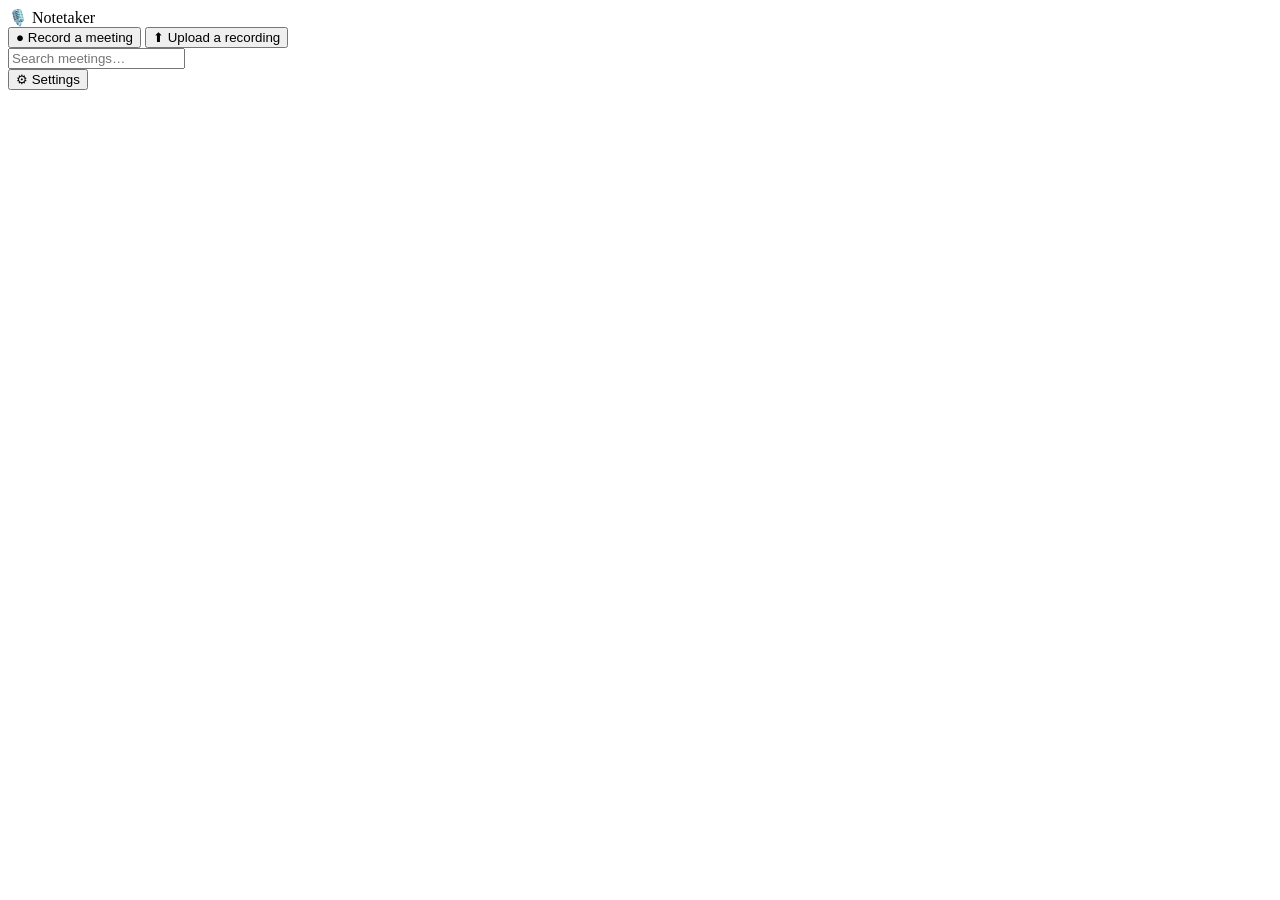
==== app/static/index.html @ 66ac8d4b "Uno Notetaker 0.1: record/upload → transcript → AI notes Record a call tab + microphone as two track" ====
<!doctype html>
<html lang="en">
<head>
<meta charset="utf-8">
<meta name="viewport" content="width=device-width,initial-scale=1">
<title>Notetaker</title>
<link rel="icon" href="data:image/svg+xml,<svg xmlns='http://www.w3.org/2000/svg' viewBox='0 0 100 100'><text y='.9em' font-size='90'>🎙️</text></svg>">
<link rel="stylesheet" href="/static/style.css">
</head>
<body>
<div class="app">
  <aside class="side">
    <div class="brand"><span class="logo">🎙️</span> Notetaker</div>
    <div class="side-actions">
      <button class="btn primary wide" id="btn-record">● Record a meeting</button>
      <button class="btn wide" id="btn-upload">⬆ Upload a recording</button>
      <input type="file" id="file-input" accept="audio/*,video/*,.m4a,.mp3,.wav,.ogg,.webm,.mp4,.mov,.mkv,.flac,.opus" hidden>
    </div>
    <input class="search" id="search" type="search" placeholder="Search meetings…">
    <nav class="list" id="list"></nav>
    <div class="side-foot">
      <button class="link" id="btn-settings">⚙ Settings</button>
      <span class="ai-status" id="ai-status"></span>
    </div>
  </aside>

  <main class="main" id="main"></main>
</div>

<!-- Record dialog -->
<dialog id="dlg-record">
  <form method="dialog" class="dlg">
    <h2>Record a meeting</h2>
    <label class="field">Title <span class="hint">(optional — the AI will name it)</span>
      <input name="title" placeholder="e.g. Call with Acme">
    </label>
    <fieldset class="choice">
      <label><input type="radio" name="mode" value="call" checked>
        <b>A call in another tab</b><span>Google Meet, Zoom, Teams in the browser. You'll pick the tab and share its audio; your microphone is recorded separately, so the transcript knows what you said.</span></label>
      <label><input type="radio" name="mode" value="mic">
        <b>In the room</b><span>Microphone only — a meeting around a table, a voice memo.</span></label>
    </fieldset>
    <div class="row2">
      <label class="field">Kind of meeting <select name="template" id="rec-template"></select></label>
      <label class="field">Language <select name="language"><option value="auto">Detect</option><option value="ru">Русский</option><option value="en">English</option></select></label>
    </div>
    <div class="consent">
      <label><input type="checkbox" name="consent" required> I'll tell everyone this meeting is recorded.</label>
      <div class="consent-line">Say it or paste in the chat: <code id="consent-text">Heads-up: I'm recording this call with Uno Notetaker to take notes.</code> <button type="button" class="link" id="copy-consent">Copy</button></div>
    </div>
    <div class="dlg-actions">
      <button value="cancel" class="btn" formnovalidate>Cancel</button>
      <button value="ok" class="btn primary">Start recording</button>
    </div>
  </form>
</dialog>

<!-- Upload dialog -->
<dialog id="dlg-upload">
  <form method="dialog" class="dlg">
    <h2>Upload a recording</h2>
    <p class="muted" id="upload-name"></p>
    <label class="field">Title <span class="hint">(optional)</span><input name="title"></label>
    <div class="row2">
      <label class="field">Kind of meeting <select name="template" id="up-template"></select></label>
      <label class="field">Language <select name="language"><option value="auto">Detect</option><option value="ru">Русский</option><option value="en">English</option></select></label>
    </div>
    <div class="dlg-actions">
      <button value="cancel" class="btn" formnovalidate>Cancel</button>
      <button value="ok" class="btn primary">Transcribe</button>
    </div>
  </form>
</dialog>

<!-- Settings -->
<dialog id="dlg-settings">
  <form method="dialog" class="dlg wide-dlg" id="settings-form">
    <h2>Settings</h2>
    <h3>AI provider</h3>
    <fieldset class="choice">
      <label><input type="radio" name="provider" value="uno">
        <b>Uno AI</b><span id="uno-provider-note">Works out of the box on your Uno computer — no keys. Usage is billed to your Uno AI balance.</span></label>
      <label><input type="radio" name="provider" value="custom">
        <b>Another provider</b><span>Any OpenAI-compatible endpoint: OpenAI, OpenRouter, a local server.</span></label>
    </fieldset>
    <div class="custom-fields">
      <label class="field">Endpoint <input name="custom_base_url" placeholder="https://api.openai.com/v1"></label>
      <label class="field">API key <input name="custom_api_key" type="password" autocomplete="off" placeholder="sk-…"></label>
    </div>
    <label class="field">Notes model
      <input name="model" list="models" placeholder="deepseek/deepseek-v3.2">
      <datalist id="models"></datalist>
    </label>
    <h3>Speech-to-text</h3>
    <fieldset class="choice">
      <label><input type="radio" name="stt" value="provider">
        <b>Whisper via the AI provider</b><span>Fast and accurate. About $0.03 per hour of audio on Uno AI.</span></label>
      <label><input type="radio" name="stt" value="local">
        <b>On this computer</b><span>Free and private, slower; needs ~0.5–1 GB of free memory while it works.</span></label>
    </fieldset>
    <div class="row2">
      <label class="field">Local model <select name="local_model"><option value="tiny">tiny — fastest</option><option value="base">base — balanced</option><option value="small">small — most accurate</option></select></label>
      <label class="field">Whisper model name <input name="stt_model" placeholder="whisper-1"></label>
    </div>
    <h3>Defaults</h3>
    <div class="row2">
      <label class="field">Speech language <select name="language"><option value="auto">Detect</option><option value="ru">Русский</option><option value="en">English</option></select></label>
      <label class="field">Notes language <select name="notes_language"><option value="auto">Same as the meeting</option><option value="ru">Русский</option><option value="en">English</option></select></label>
    </div>
    <label class="field">Kind of meeting <select name="template" id="set-template"></select></label>
    <div class="test-out" id="test-out"></div>
    <div class="dlg-actions">
      <button type="button" class="btn" id="btn-test">Test connection</button>
      <span class="grow"></span>
      <button value="cancel" class="btn" formnovalidate>Close</button>
      <button value="ok" class="btn primary">Save</button>
    </div>
  </form>
</dialog>

<script src="/static/app.js"></script>
</body>
</html>
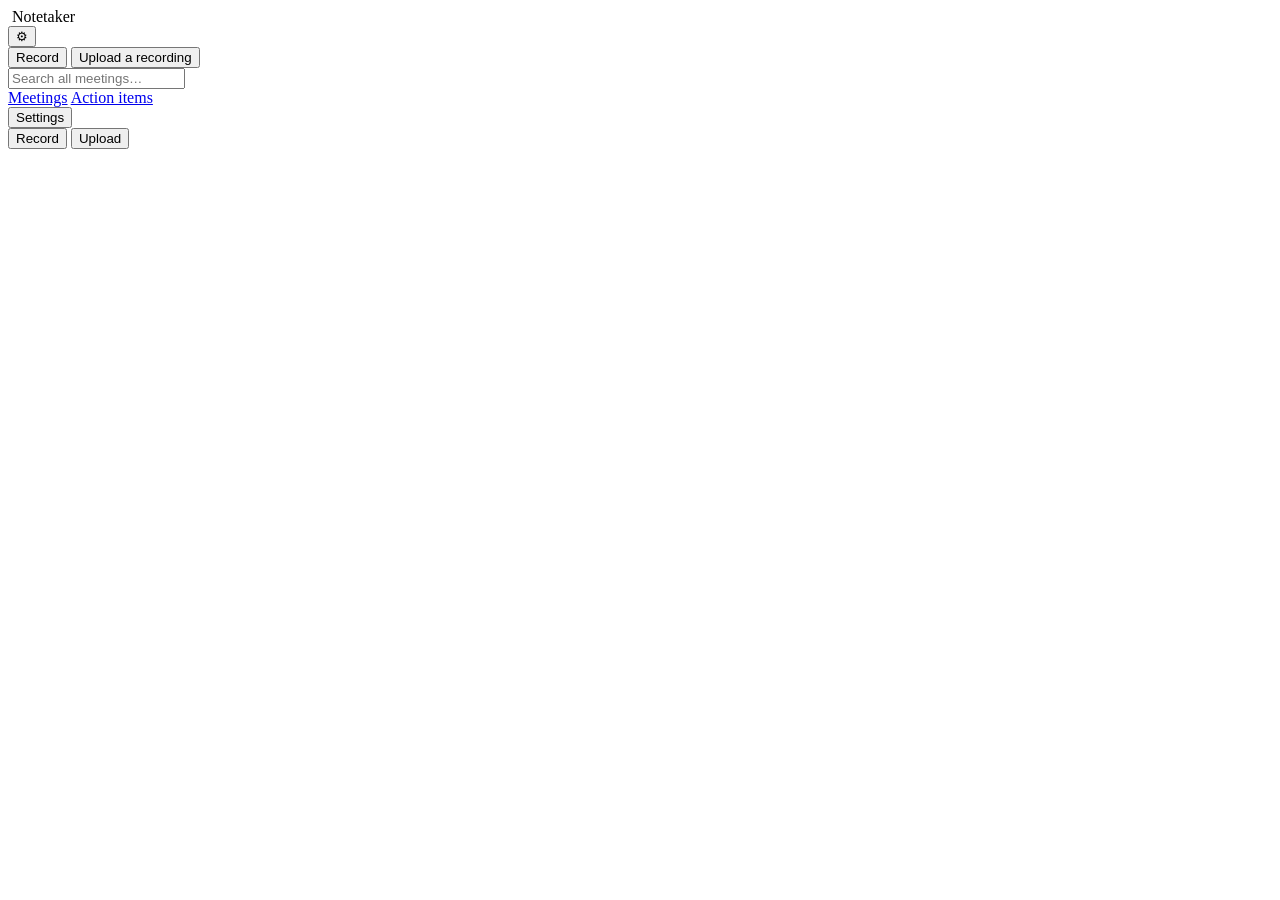
==== commit d096a293: "Notetaker 0.3.0: action items that go somewhere, Telegram, search, phone - Action items parsed from " ====
--- a/app/static/index.html
+++ b/app/static/index.html
@@ -2,25 +2,41 @@
 <html lang="en">
 <head>
 <meta charset="utf-8">
-<meta name="viewport" content="width=device-width,initial-scale=1">
+<meta name="viewport" content="width=device-width,initial-scale=1,viewport-fit=cover">
+<meta name="theme-color" content="#f7f7f5">
+<meta name="apple-mobile-web-app-capable" content="yes">
+<meta name="apple-mobile-web-app-title" content="Notetaker">
 <title>Notetaker</title>
-<link rel="icon" href="data:image/svg+xml,<svg xmlns='http://www.w3.org/2000/svg' viewBox='0 0 100 100'><text y='.9em' font-size='90'>🎙️</text></svg>">
+<link rel="icon" href="/static/icon.svg" type="image/svg+xml">
+<link rel="apple-touch-icon" href="/static/icon-180.png">
+<link rel="manifest" href="/manifest.webmanifest">
 <link rel="stylesheet" href="/static/style.css">
 </head>
-<body>
+<body class="view-list">
 <div class="app">
   <aside class="side">
-    <div class="brand"><span class="logo">🎙️</span> Notetaker</div>
-    <div class="side-actions">
-      <button class="btn primary wide" id="btn-record">● Record a meeting</button>
-      <button class="btn wide" id="btn-upload">⬆ Upload a recording</button>
-      <input type="file" id="file-input" accept="audio/*,video/*,.m4a,.mp3,.wav,.ogg,.webm,.mp4,.mov,.mkv,.flac,.opus" hidden>
+    <header class="side-head">
+      <div class="brand"><img src="/static/icon.svg" alt="" class="logo"> Notetaker</div>
+      <button class="icon-btn only-phone" id="btn-settings-top" title="Settings" aria-label="Settings">⚙</button>
+    </header>
+    <div class="side-actions only-desktop">
+      <button class="btn primary wide" id="btn-record"><span class="dot"></span> Record</button>
+      <button class="btn wide" id="btn-upload">Upload a recording</button>
     </div>
-    <input class="search" id="search" type="search" placeholder="Search meetings…">
+    <input type="file" id="file-input" accept="audio/*,video/*,.m4a,.mp3,.wav,.ogg,.webm,.mp4,.mov,.mkv,.flac,.opus,.aac,.amr" hidden>
+    <div class="search-wrap"><input class="search" id="search" type="search" placeholder="Search all meetings…" autocomplete="off" enterkeyhint="search"></div>
+    <nav class="views">
+      <a href="#/" class="view-tab" data-view="meetings">Meetings</a>
+      <a href="#/actions" class="view-tab" data-view="actions">Action items <span class="count" id="actions-count"></span></a>
+    </nav>
     <nav class="list" id="list"></nav>
-    <div class="side-foot">
-      <button class="link" id="btn-settings">⚙ Settings</button>
+    <div class="side-foot only-desktop">
+      <button class="link" id="btn-settings">Settings</button>
       <span class="ai-status" id="ai-status"></span>
+    </div>
+    <div class="phone-bar only-phone">
+      <button class="btn primary" id="btn-record-phone"><span class="dot"></span> Record</button>
+      <button class="btn" id="btn-upload-phone">Upload</button>
     </div>
   </aside>
 
@@ -30,23 +46,26 @@
 <!-- Record dialog -->
 <dialog id="dlg-record">
   <form method="dialog" class="dlg">
-    <h2>Record a meeting</h2>
-    <label class="field">Title <span class="hint">(optional — the AI will name it)</span>
-      <input name="title" placeholder="e.g. Call with Acme">
+    <h2>Record</h2>
+    <fieldset class="choice" id="rec-modes">
+      <label class="mode-call"><input type="radio" name="mode" value="call">
+        <b>A call in another tab</b><span>Google Meet, Zoom or Teams in this browser. You pick the tab and share its audio; your microphone is a separate track, so the transcript knows what you said.</span></label>
+      <label><input type="radio" name="mode" value="mic">
+        <b>In the room / voice memo</b><span>Microphone only: a meeting around a table, a call on speaker, a note to yourself.</span></label>
+    </fieldset>
+    <label class="field">Title <span class="hint">optional, the AI names it</span>
+      <input name="title" placeholder="Call with Acme" autocomplete="off">
     </label>
-    <fieldset class="choice">
-      <label><input type="radio" name="mode" value="call" checked>
-        <b>A call in another tab</b><span>Google Meet, Zoom, Teams in the browser. You'll pick the tab and share its audio; your microphone is recorded separately, so the transcript knows what you said.</span></label>
-      <label><input type="radio" name="mode" value="mic">
-        <b>In the room</b><span>Microphone only — a meeting around a table, a voice memo.</span></label>
-    </fieldset>
-    <div class="row2">
-      <label class="field">Kind of meeting <select name="template" id="rec-template"></select></label>
-      <label class="field">Language <select name="language"><option value="auto">Detect</option><option value="ru">Русский</option><option value="en">English</option></select></label>
-    </div>
+    <details class="more">
+      <summary>Kind of meeting and language</summary>
+      <div class="row2">
+        <label class="field">Kind <select name="template" id="rec-template"></select></label>
+        <label class="field">Language <select name="language"><option value="auto">Detect</option><option value="ru">Русский</option><option value="en">English</option></select></label>
+      </div>
+    </details>
     <div class="consent">
-      <label><input type="checkbox" name="consent" required> I'll tell everyone this meeting is recorded.</label>
-      <div class="consent-line">Say it or paste in the chat: <code id="consent-text">Heads-up: I'm recording this call with Uno Notetaker to take notes.</code> <button type="button" class="link" id="copy-consent">Copy</button></div>
+      <label><input type="checkbox" name="consent" required> I'll tell everyone this is recorded.</label>
+      <div class="consent-line">Say it or paste it in the chat: <q id="consent-text">Heads-up: I'm recording this call with Uno Notetaker to take notes.</q> <button type="button" class="link" id="copy-consent">Copy</button></div>
     </div>
     <div class="dlg-actions">
       <button value="cancel" class="btn" formnovalidate>Cancel</button>
@@ -58,16 +77,51 @@
 <!-- Upload dialog -->
 <dialog id="dlg-upload">
   <form method="dialog" class="dlg">
-    <h2>Upload a recording</h2>
-    <p class="muted" id="upload-name"></p>
-    <label class="field">Title <span class="hint">(optional)</span><input name="title"></label>
-    <div class="row2">
-      <label class="field">Kind of meeting <select name="template" id="up-template"></select></label>
-      <label class="field">Language <select name="language"><option value="auto">Detect</option><option value="ru">Русский</option><option value="en">English</option></select></label>
+    <h2>Make notes from a recording</h2>
+    <p class="file-name" id="upload-name"></p>
+    <label class="field">Title <span class="hint">optional</span><input name="title" autocomplete="off"></label>
+    <details class="more">
+      <summary>Kind of meeting and language</summary>
+      <div class="row2">
+        <label class="field">Kind <select name="template" id="up-template"></select></label>
+        <label class="field">Language <select name="language"><option value="auto">Detect</option><option value="ru">Русский</option><option value="en">English</option></select></label>
+      </div>
+    </details>
+    <div class="dlg-actions">
+      <button value="cancel" class="btn" formnovalidate>Cancel</button>
+      <button value="ok" class="btn primary">Make notes</button>
+    </div>
+  </form>
+</dialog>
+
+<!-- Share dialog -->
+<dialog id="dlg-share">
+  <form method="dialog" class="dlg">
+    <h2>Share the notes</h2>
+    <p class="muted">Anyone with the link can read the notes. They can't see your other meetings or change anything.</p>
+    <label class="check"><input type="checkbox" id="share-transcript"> Include the transcript</label>
+    <div class="share-url" id="share-url-row" hidden>
+      <input id="share-url" readonly>
+      <button type="button" class="btn" id="share-copy">Copy</button>
     </div>
     <div class="dlg-actions">
+      <button type="button" class="link danger" id="share-stop" hidden>Stop sharing</button>
+      <span class="grow"></span>
+      <button value="cancel" class="btn" formnovalidate>Close</button>
+      <button type="button" class="btn primary" id="share-create">Create link</button>
+    </div>
+  </form>
+</dialog>
+
+<!-- Rename speaker -->
+<dialog id="dlg-speaker">
+  <form method="dialog" class="dlg">
+    <h2>Rename speaker</h2>
+    <p class="muted">Changes the name in the transcript and in the notes.</p>
+    <label class="field">Name <input name="to" id="speaker-to" required autocomplete="off" maxlength="40"></label>
+    <div class="dlg-actions">
       <button value="cancel" class="btn" formnovalidate>Cancel</button>
-      <button value="ok" class="btn primary">Transcribe</button>
+      <button value="ok" class="btn primary">Rename</button>
     </div>
   </form>
 </dialog>
@@ -76,19 +130,31 @@
 <dialog id="dlg-settings">
   <form method="dialog" class="dlg wide-dlg" id="settings-form">
     <h2>Settings</h2>
-    <h3>AI provider</h3>
+
+    <h3>When notes are ready</h3>
+    <label class="check"><input type="checkbox" name="notify_inbox"> <span><b>Uno Work Inbox</b> <span class="muted" id="inbox-note">— the bell in Uno Work: “Notes ready · 3 action items”.</span></span></label>
+    <label class="check"><input type="checkbox" name="notify_telegram"> <span><b>Telegram</b> <span class="muted">— the summary and action items to your chat.</span></span></label>
+
+    <h3>Telegram</h3>
+    <div class="tg" id="tg-box"></div>
+
+    <h3>On your phone</h3>
+    <p class="fine">Open this page on your phone and choose <b>Add to Home Screen</b>. You can record voice memos and meetings in the room from there; on Android, <b>Share</b> a recording from any app to Notetaker. Or send it to your Telegram bot.</p>
+
+    <h3>AI</h3>
     <fieldset class="choice">
       <label><input type="radio" name="provider" value="uno">
-        <b>Uno AI</b><span id="uno-provider-note">Works out of the box on your Uno computer — no keys. Usage is billed to your Uno AI balance.</span></label>
+        <b>Uno AI</b><span id="uno-provider-note">Works out of the box on your Uno computer — no keys.</span></label>
       <label><input type="radio" name="provider" value="custom">
         <b>Another provider</b><span>Any OpenAI-compatible endpoint: OpenAI, OpenRouter, a local server.</span></label>
     </fieldset>
+    <p class="fine" id="ai-route"></p>
     <div class="custom-fields">
       <label class="field">Endpoint <input name="custom_base_url" placeholder="https://api.openai.com/v1"></label>
       <label class="field">API key <input name="custom_api_key" type="password" autocomplete="off" placeholder="sk-…"></label>
     </div>
     <label class="field">Notes model
-      <input name="model" list="models" placeholder="deepseek/deepseek-v3.2">
+      <input name="model" list="models" placeholder="deepseek/deepseek-v3.2" title="Empty = the default model">
       <datalist id="models"></datalist>
     </label>
     <h3>Speech-to-text</h3>
@@ -110,7 +176,7 @@
     <label class="field">Kind of meeting <select name="template" id="set-template"></select></label>
     <div class="test-out" id="test-out"></div>
     <div class="dlg-actions">
-      <button type="button" class="btn" id="btn-test">Test connection</button>
+      <button type="button" class="btn" id="btn-test">Test AI</button>
       <span class="grow"></span>
       <button value="cancel" class="btn" formnovalidate>Close</button>
       <button value="ok" class="btn primary">Save</button>
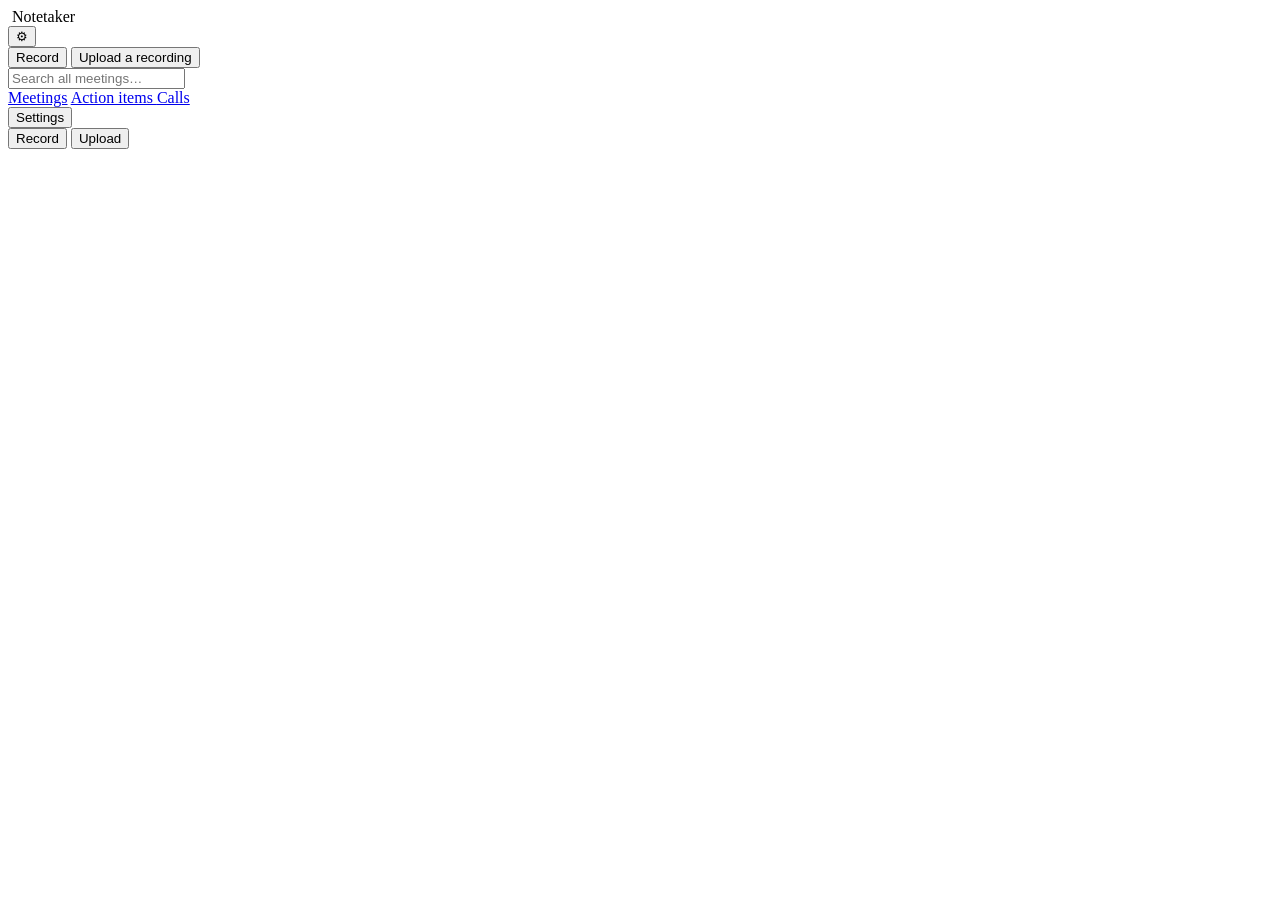
==== commit dc9272e3: "Notetaker 0.4.0: a bot that joins your calls by itself - Calendars by their secret iCal address (Goo" ====
--- a/app/static/index.html
+++ b/app/static/index.html
@@ -28,6 +28,7 @@
     <nav class="views">
       <a href="#/" class="view-tab" data-view="meetings">Meetings</a>
       <a href="#/actions" class="view-tab" data-view="actions">Action items <span class="count" id="actions-count"></span></a>
+      <a href="#/calls" class="view-tab" data-view="calls">Calls <span class="count live" id="calls-live"></span></a>
     </nav>
     <nav class="list" id="list"></nav>
     <div class="side-foot only-desktop">
@@ -126,6 +127,43 @@
   </form>
 </dialog>
 
+<!-- Send the bot to a call -->
+<dialog id="dlg-bot">
+  <form method="dialog" class="dlg">
+    <h2>Send the bot to a call</h2>
+    <p class="muted">The bot joins as a guest named <b id="bot-name-hint">Uno Notetaker</b>, records and leaves when the call ends. The host may have to let it in.</p>
+    <label class="field">Link to the call <input name="url" id="bot-url" required autocomplete="off" placeholder="https://meet.google.com/abc-defg-hij"></label>
+    <p class="fine">Google Meet, Zoom, Microsoft Teams, Yandex Telemost, Zoho Meeting, Jitsi.</p>
+    <label class="field">Title <span class="hint">optional, the AI names it</span><input name="title" autocomplete="off"></label>
+    <div class="dlg-actions">
+      <button value="cancel" class="btn" formnovalidate>Cancel</button>
+      <button value="ok" class="btn primary">Send the bot</button>
+    </div>
+  </form>
+</dialog>
+
+<!-- Connect a calendar -->
+<dialog id="dlg-calendar">
+  <form method="dialog" class="dlg wide-dlg">
+    <h2>Connect a calendar</h2>
+    <p class="muted">Paste your calendar's <b>secret iCal address</b>. Notetaker reads it every few minutes and sends the bot to calls that have a link. It's read-only, and you can reset the address in your calendar any time.</p>
+    <details class="howto" open><summary>Where to find it</summary>
+      <dl>
+        <dt>Google Calendar</dt><dd>Settings (⚙) → click your calendar on the left → <b>Integrate calendar</b> → <b>Secret address in iCal format</b>.</dd>
+        <dt>Outlook / Microsoft 365</dt><dd>Settings → Calendar → <b>Shared calendars</b> → <b>Publish a calendar</b> → “Can view all details” → Publish → copy the <b>ICS</b> link.</dd>
+        <dt>Yandex Calendar</dt><dd>The calendar's ⋯ → <b>Settings</b> → <b>Export</b> → copy the link.</dd>
+        <dt>Zoho Calendar</dt><dd>Settings → My calendars → the calendar → <b>Export</b> → private iCal address.</dd>
+        <dt>Apple iCloud</dt><dd>Calendar → share icon → <b>Public Calendar</b> → copy the link (webcal://…).</dd>
+      </dl>
+    </details>
+    <label class="field">iCal address <input name="url" id="cal-url" required autocomplete="off" placeholder="https://calendar.google.com/calendar/ical/…/basic.ics"></label>
+    <div class="dlg-actions">
+      <button value="cancel" class="btn" formnovalidate>Cancel</button>
+      <button value="ok" class="btn primary" id="cal-add">Connect</button>
+    </div>
+  </form>
+</dialog>
+
 <!-- Settings -->
 <dialog id="dlg-settings">
   <form method="dialog" class="dlg wide-dlg" id="settings-form">
@@ -140,6 +178,21 @@
 
     <h3>On your phone</h3>
     <p class="fine">Open this page on your phone and choose <b>Add to Home Screen</b>. You can record voice memos and meetings in the room from there; on Android, <b>Share</b> a recording from any app to Notetaker. Or send it to your Telegram bot.</p>
+
+    <h3>Calls and the bot</h3>
+    <label class="field">The bot joins <select name="bot_auto_join">
+      <option value="all">every call in my calendars that has a link</option>
+      <option value="accepted">only calls I accepted or organize</option>
+      <option value="off">only when I send it</option></select></label>
+    <div class="row2">
+      <label class="field">Bot's name in the call <input name="bot_name" maxlength="60" placeholder="Uno Notetaker"></label>
+      <label class="field">Your email <span class="hint">for calls you declined</span><input name="my_emails" placeholder="you@company.com" autocomplete="off"></label>
+    </div>
+    <div class="row2">
+      <label class="field">Join minutes before the start <input name="bot_join_early_min" type="number" min="0" max="15"></label>
+      <label class="field">Wait to be let in, minutes <input name="bot_lobby_wait_min" type="number" min="1" max="60"></label>
+    </div>
+    <label class="check"><input type="checkbox" name="bot_chat_message"> <span><b>Say in the call's chat that it's recorded</b> <span class="muted">— in many places everyone must know. The bot's name already says it; this is the polite way.</span></span></label>
 
     <h3>AI</h3>
     <fieldset class="choice">
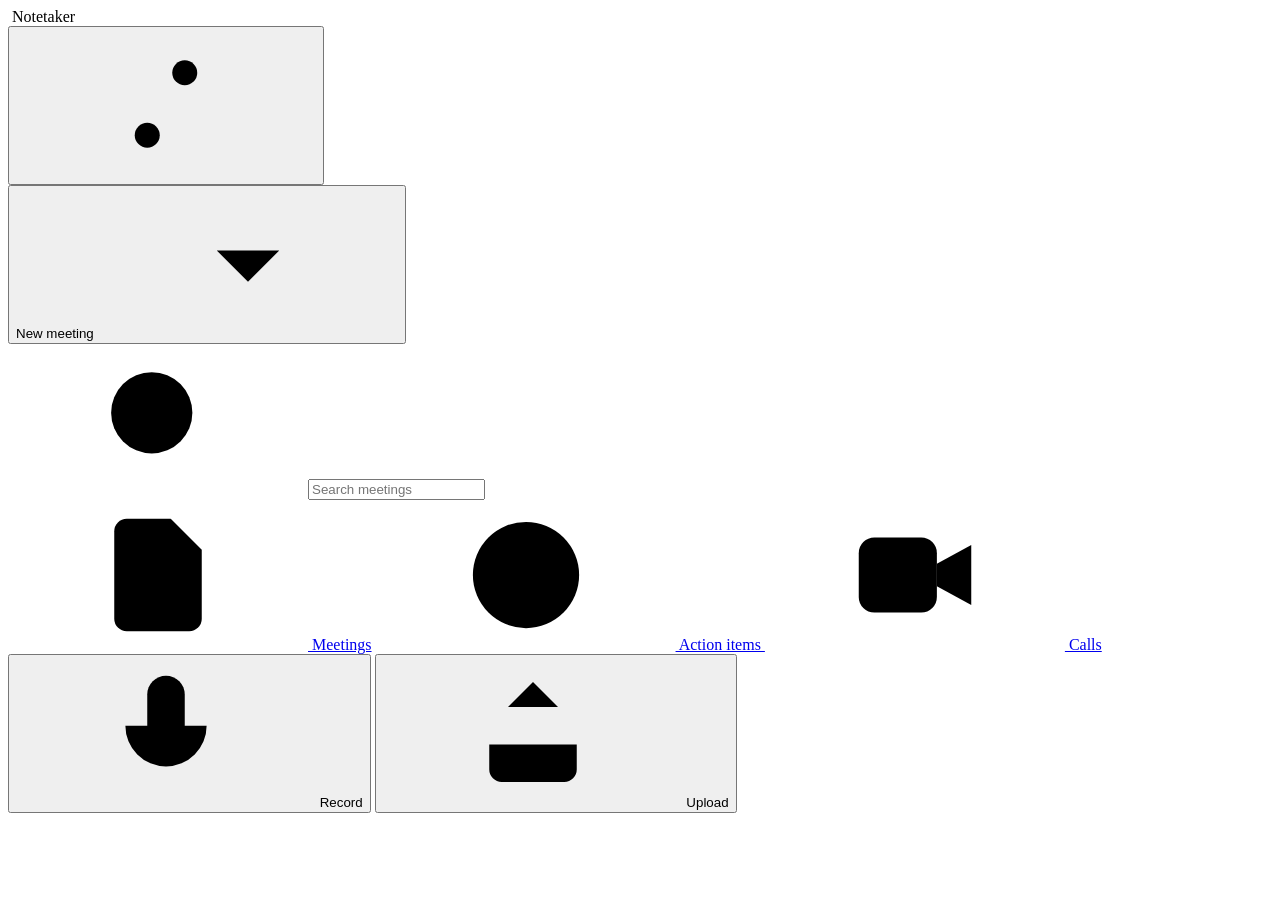
==== commit 653d0a7e: "Notetaker 0.8.0: a new look, classic like Granola The app looked scary and was hard to use. Now it i" ====
--- a/app/static/index.html
+++ b/app/static/index.html
@@ -3,7 +3,8 @@
 <head>
 <meta charset="utf-8">
 <meta name="viewport" content="width=device-width,initial-scale=1,viewport-fit=cover">
-<meta name="theme-color" content="#f7f7f5">
+<meta name="theme-color" content="#ffffff" media="(prefers-color-scheme: light)">
+<meta name="theme-color" content="#161618" media="(prefers-color-scheme: dark)">
 <meta name="apple-mobile-web-app-capable" content="yes">
 <meta name="apple-mobile-web-app-title" content="Notetaker">
 <title>Notetaker</title>
@@ -13,31 +14,86 @@
 <link rel="stylesheet" href="/static/style.css">
 </head>
 <body class="view-list">
+<!--
+THESIS: meeting notes the way Granola and Fathom ship them — a calm list of meetings by day and a clean notes
+document; refuses the old wall of explanations, dev messages and a giant settings modal.
+OWN-WORLD: the category standard played straight (Misha, 30.10.2026). White page, quiet gray sidebar, ink
+#18181b, one accent: Uno Work's indigo oklch(0.55 0.22 273). System UI face, 15.5/1.68 reading size for notes,
+1.75px stroke icons, 10px radius, soft offset shadows. Dark mode follows the system like Uno Work.
+STORY: the person sees what's coming up and whether the notetaker joins, reads the notes of the last call,
+ticks action items, hands one to Uno, shares — and never meets providers, models or keys unless they open Advanced.
+FIRST VIEWPORT: sidebar (New, search, Meetings / Action items / Calls, meetings by day); main: today's date,
+"Coming up" with a join switch per call (or Connect Google / Outlook), then Recent notes with a summary line.
+FORM: canon (the standing exit), seed e52d23cc.
+FINISH: unreviewed and undocumented is unfinished; this build ends with the finish review, the verdict, DESIGN.md, and every shipping raster carrying its provenance
+-->
+<svg width="0" height="0" style="position:absolute" aria-hidden="true">
+  <symbol id="i-plus" viewBox="0 0 24 24"><path d="M12 5v14M5 12h14"/></symbol>
+  <symbol id="i-search" viewBox="0 0 24 24"><circle cx="11" cy="11" r="6.5"/><path d="m20 20-4-4"/></symbol>
+  <symbol id="i-settings" viewBox="0 0 24 24"><path d="M4 7h9M17 7h3M4 17h3M11 17h9"/><circle cx="15" cy="7" r="2"/><circle cx="9" cy="17" r="2"/></symbol>
+  <symbol id="i-notes" viewBox="0 0 24 24"><path d="M14 3H7a2 2 0 0 0-2 2v14a2 2 0 0 0 2 2h10a2 2 0 0 0 2-2V8z"/><path d="M14 3v5h5M9 13h6M9 17h4"/></symbol>
+  <symbol id="i-todo" viewBox="0 0 24 24"><circle cx="12" cy="12" r="8.5"/><path d="m8.5 12.2 2.4 2.4 4.6-5"/></symbol>
+  <symbol id="i-calls" viewBox="0 0 24 24"><rect x="3" y="6" width="12.5" height="12" rx="2.5"/><path d="m15.5 10.2 5.5-3v9.6l-5.5-3"/></symbol>
+  <symbol id="i-mic" viewBox="0 0 24 24"><rect x="9" y="3" width="6" height="11" rx="3"/><path d="M5.5 11a6.5 6.5 0 0 0 13 0M12 17.5V21"/></symbol>
+  <symbol id="i-tab" viewBox="0 0 24 24"><rect x="3" y="4.5" width="18" height="15" rx="2.5"/><path d="M3 9h18M6.5 6.8h.01M9 6.8h.01"/></symbol>
+  <symbol id="i-upload" viewBox="0 0 24 24"><path d="M12 15V4M8 8l4-4 4 4M5 14v4a2 2 0 0 0 2 2h10a2 2 0 0 0 2-2v-4"/></symbol>
+  <symbol id="i-bot" viewBox="0 0 24 24"><rect x="4.5" y="8" width="15" height="11" rx="3.5"/><path d="M12 4.5V8M2.5 13v2M21.5 13v2"/><circle cx="9.5" cy="13.5" r="1.1" fill="currentColor" stroke="none"/><circle cx="14.5" cy="13.5" r="1.1" fill="currentColor" stroke="none"/></symbol>
+  <symbol id="i-link" viewBox="0 0 24 24"><path d="M10 14a4 4 0 0 0 5.66 0l3-3a4 4 0 0 0-5.66-5.66l-1 1M14 10a4 4 0 0 0-5.66 0l-3 3a4 4 0 0 0 5.66 5.66l1-1"/></symbol>
+  <symbol id="i-more" viewBox="0 0 24 24"><circle cx="5.5" cy="12" r="1.4" fill="currentColor" stroke="none"/><circle cx="12" cy="12" r="1.4" fill="currentColor" stroke="none"/><circle cx="18.5" cy="12" r="1.4" fill="currentColor" stroke="none"/></symbol>
+  <symbol id="i-play" viewBox="0 0 24 24"><path d="M7.5 4.8v14.4a.8.8 0 0 0 1.2.7l11.4-7.2a.8.8 0 0 0 0-1.4L8.7 4.1a.8.8 0 0 0-1.2.7z" fill="currentColor" stroke="none"/></symbol>
+  <symbol id="i-pause" viewBox="0 0 24 24"><rect x="6" y="5" width="4" height="14" rx="1" fill="currentColor" stroke="none"/><rect x="14" y="5" width="4" height="14" rx="1" fill="currentColor" stroke="none"/></symbol>
+  <symbol id="i-back" viewBox="0 0 24 24"><path d="m15 18-6-6 6-6"/></symbol>
+  <symbol id="i-chev" viewBox="0 0 24 24"><path d="m7 10 5 5 5-5"/></symbol>
+  <symbol id="i-calendar" viewBox="0 0 24 24"><rect x="3.5" y="5" width="17" height="15.5" rx="2.5"/><path d="M3.5 10h17M8 3v4M16 3v4"/></symbol>
+  <symbol id="i-sparkle" viewBox="0 0 24 24"><path d="M11 3.5 12.7 8.3 17.5 10l-4.8 1.7L11 16.5l-1.7-4.8L4.5 10l4.8-1.7zM18 14.5l.8 2.2 2.2.8-2.2.8-.8 2.2-.8-2.2-2.2-.8 2.2-.8z"/></symbol>
+  <symbol id="i-clock" viewBox="0 0 24 24"><circle cx="12" cy="12" r="8.5"/><path d="M12 7.5V12l3 2"/></symbol>
+  <symbol id="i-users" viewBox="0 0 24 24"><circle cx="9" cy="8.5" r="3.5"/><path d="M3 20a6 6 0 0 1 12 0M16 5a3.5 3.5 0 0 1 0 7M18.5 20a6 6 0 0 0-2.5-4.9"/></symbol>
+  <symbol id="i-copy" viewBox="0 0 24 24"><rect x="8.5" y="8.5" width="12" height="12" rx="2.5"/><path d="M15.5 8.5V6a2 2 0 0 0-2-2H6a2 2 0 0 0-2 2v7.5a2 2 0 0 0 2 2h2.5"/></symbol>
+  <symbol id="i-trash" viewBox="0 0 24 24"><path d="M4 7h16M10 11v6M14 11v6M6 7l1 12.5a1.5 1.5 0 0 0 1.5 1.5h7a1.5 1.5 0 0 0 1.5-1.5L18 7M9 7V4.5h6V7"/></symbol>
+  <symbol id="i-download" viewBox="0 0 24 24"><path d="M12 4v11M8 11l4 4 4-4M5 20h14"/></symbol>
+  <symbol id="i-send" viewBox="0 0 24 24"><path d="M20.5 3.5 10 14M20.5 3.5 14 20.5l-4-6.5-6.5-4z"/></symbol>
+  <symbol id="i-inbox" viewBox="0 0 24 24"><path d="M3.5 13h4.5l1.5 2.5h5L16 13h4.5"/><path d="M6 5h12l2.5 8v5a2 2 0 0 1-2 2h-13a2 2 0 0 1-2-2v-5z"/></symbol>
+  <symbol id="i-check" viewBox="0 0 24 24"><path d="m5 12.5 4.5 4.5L19 7"/></symbol>
+  <symbol id="i-back15" viewBox="0 0 24 24"><path d="M4 12a8 8 0 1 0 2.6-5.9L4 8.5"/><path d="M4 4v4.5h4.5"/></symbol>
+  <symbol id="i-fwd15" viewBox="0 0 24 24"><path d="M20 12a8 8 0 1 1-2.6-5.9L20 8.5"/><path d="M20 4v4.5h-4.5"/></symbol>
+  <symbol id="i-edit" viewBox="0 0 24 24"><path d="M4 20h4L19 9a2.8 2.8 0 0 0-4-4L4 16z"/><path d="m13.5 6.5 4 4"/></symbol>
+  <symbol id="i-refresh" viewBox="0 0 24 24"><path d="M19.5 11A7.5 7.5 0 0 0 5.6 7.5M4.5 4v4h4M4.5 13a7.5 7.5 0 0 0 13.9 3.5M19.5 20v-4h-4"/></symbol>
+  <symbol id="i-phone" viewBox="0 0 24 24"><rect x="6.5" y="3" width="11" height="18" rx="2.5"/><path d="M11 18h2"/></symbol>
+  <symbol id="i-bell" viewBox="0 0 24 24"><path d="M6 16v-5a6 6 0 0 1 12 0v5l1.5 2h-15z"/><path d="M10 20.5a2 2 0 0 0 4 0"/></symbol>
+  <symbol id="i-folder" viewBox="0 0 24 24"><path d="M3.5 7.5a2 2 0 0 1 2-2h3.8l2 2h7.2a2 2 0 0 1 2 2V17a2 2 0 0 1-2 2h-13a2 2 0 0 1-2-2z"/></symbol>
+  <symbol id="i-x" viewBox="0 0 24 24"><path d="M6 6l12 12M18 6 6 18"/></symbol>
+  <symbol id="i-alert" viewBox="0 0 24 24"><circle cx="12" cy="12" r="8.5"/><path d="M12 8v4.5M12 15.8h.01"/></symbol>
+  <symbol id="i-screen" viewBox="0 0 24 24"><rect x="3" y="4" width="18" height="12" rx="2"/><path d="M8.5 20h7M12 16v4"/></symbol>
+  <symbol id="i-adv" viewBox="0 0 24 24"><circle cx="12" cy="12" r="3"/><path d="M12 2.5v3M12 18.5v3M2.5 12h3M18.5 12h3M5.3 5.3l2.1 2.1M16.6 16.6l2.1 2.1M5.3 18.7l2.1-2.1M16.6 7.4l2.1-2.1"/></symbol>
+</svg>
+
 <div class="app">
   <aside class="side">
     <header class="side-head">
       <div class="brand"><img src="/static/icon.svg" alt="" class="logo"> Notetaker</div>
-      <button class="icon-btn only-phone" id="btn-settings-top" title="Settings" aria-label="Settings">⚙</button>
+      <button class="icon-btn" id="btn-settings" title="Settings" aria-label="Settings"><svg class="ic"><use href="#i-settings"/></svg></button>
     </header>
-    <div class="side-actions only-desktop">
-      <button class="btn primary wide" id="btn-record"><span class="dot"></span> Record</button>
-      <button class="btn wide" id="btn-upload">Upload a recording</button>
+    <div class="new-wrap only-desktop">
+      <button class="new-btn" id="btn-new" aria-haspopup="menu" aria-expanded="false"><span class="rec-mark"></span> New meeting <svg class="ic chev"><use href="#i-chev"/></svg></button>
+      <div class="menu new-menu" id="new-menu" role="menu" hidden>
+        <button data-new="call" role="menuitem"><svg class="ic"><use href="#i-tab"/></svg><span class="mi">Record a call in a tab<small>Meet, Zoom or Teams in this browser</small></span></button>
+        <button data-new="mic" role="menuitem"><svg class="ic"><use href="#i-mic"/></svg><span class="mi">Record in the room<small>Microphone only, or a voice memo</small></span></button>
+        <button data-new="bot" role="menuitem"><svg class="ic"><use href="#i-bot"/></svg><span class="mi">Send the notetaker to a call<small>Paste a link, it joins as a guest</small></span></button>
+        <hr>
+        <button data-new="upload" role="menuitem"><svg class="ic"><use href="#i-upload"/></svg><span class="mi">Upload a recording<small>Audio or video file</small></span></button>
+      </div>
     </div>
     <input type="file" id="file-input" accept="audio/*,video/*,.m4a,.mp3,.wav,.ogg,.webm,.mp4,.mov,.mkv,.flac,.opus,.aac,.amr" hidden>
-    <div class="search-wrap"><input class="search" id="search" type="search" placeholder="Search all meetings…" autocomplete="off" enterkeyhint="search"></div>
+    <div class="search-wrap"><svg class="ic"><use href="#i-search"/></svg><input class="search" id="search" type="search" placeholder="Search meetings" autocomplete="off" enterkeyhint="search" aria-label="Search all meetings"></div>
     <nav class="views">
-      <a href="#/" class="view-tab" data-view="meetings">Meetings</a>
-      <a href="#/actions" class="view-tab" data-view="actions">Action items <span class="count" id="actions-count"></span></a>
-      <a href="#/calls" class="view-tab" data-view="calls">Calls <span class="count live" id="calls-live"></span></a>
+      <a href="#/" class="view-tab" data-view="meetings"><svg class="ic"><use href="#i-notes"/></svg> Meetings</a>
+      <a href="#/actions" class="view-tab" data-view="actions"><svg class="ic"><use href="#i-todo"/></svg> Action items <span class="count" id="actions-count"></span></a>
+      <a href="#/calls" class="view-tab" data-view="calls"><svg class="ic"><use href="#i-calls"/></svg> Calls <span class="count live" id="calls-live"></span></a>
     </nav>
-    <nav class="list" id="list"></nav>
-    <div class="side-foot only-desktop">
-      <button class="link" id="btn-settings">Settings</button>
-      <span class="ai-status" id="ai-status"></span>
-    </div>
+    <nav class="list" id="list" aria-label="Meetings"></nav>
     <div class="phone-bar only-phone">
-      <button class="btn primary" id="btn-record-phone"><span class="dot"></span> Record</button>
-      <button class="btn" id="btn-upload-phone">Upload</button>
+      <button class="btn primary" id="btn-record-phone"><svg class="ic"><use href="#i-mic"/></svg> Record</button>
+      <button class="btn" id="btn-upload-phone"><svg class="ic"><use href="#i-upload"/></svg> Upload</button>
     </div>
   </aside>
 
@@ -47,12 +103,12 @@
 <!-- Record dialog -->
 <dialog id="dlg-record">
   <form method="dialog" class="dlg">
-    <h2>Record</h2>
+    <h2>Record a meeting</h2>
     <fieldset class="choice" id="rec-modes">
       <label class="mode-call"><input type="radio" name="mode" value="call">
-        <b>A call in another tab</b><span>Google Meet, Zoom or Teams in this browser. You pick the tab and share its audio; your microphone is a separate track, so the transcript knows what you said.</span></label>
+        <b>A call in another tab</b><span>Google Meet, Zoom or Teams in this browser. You pick the tab and share its sound; your microphone is a separate track, so the transcript knows what you said.</span></label>
       <label><input type="radio" name="mode" value="mic">
-        <b>In the room / voice memo</b><span>Microphone only: a meeting around a table, a call on speaker, a note to yourself.</span></label>
+        <b>In the room or a voice memo</b><span>Microphone only: a meeting around a table, a call on speaker, a note to yourself.</span></label>
     </fieldset>
     <label class="field">Title <span class="hint">optional, the AI names it</span>
       <input name="title" placeholder="Call with Acme" autocomplete="off">
@@ -65,11 +121,11 @@
       </div>
     </details>
     <div class="consent">
-      <label><input type="checkbox" name="consent" required> I'll tell everyone this is recorded.</label>
+      <label><input type="checkbox" name="consent" required> I'll tell everyone this is recorded</label>
       <div class="consent-line">Say it or paste it in the chat: <q id="consent-text">Heads-up: I'm recording this call with Uno Notetaker to take notes.</q> <button type="button" class="link" id="copy-consent">Copy</button></div>
     </div>
     <div class="dlg-actions">
-      <button value="cancel" class="btn" formnovalidate>Cancel</button>
+      <button value="cancel" class="btn ghost" formnovalidate>Cancel</button>
       <button value="ok" class="btn primary">Start recording</button>
     </div>
   </form>
@@ -79,7 +135,7 @@
 <dialog id="dlg-upload">
   <form method="dialog" class="dlg">
     <h2>Make notes from a recording</h2>
-    <p class="file-name" id="upload-name"></p>
+    <p class="file-name"><svg class="ic"><use href="#i-upload"/></svg> <span id="upload-name"></span></p>
     <label class="field">Title <span class="hint">optional</span><input name="title" autocomplete="off"></label>
     <details class="more">
       <summary>Kind of meeting and language</summary>
@@ -89,7 +145,7 @@
       </div>
     </details>
     <div class="dlg-actions">
-      <button value="cancel" class="btn" formnovalidate>Cancel</button>
+      <button value="cancel" class="btn ghost" formnovalidate>Cancel</button>
       <button value="ok" class="btn primary">Make notes</button>
     </div>
   </form>
@@ -102,14 +158,14 @@
     <p class="muted">Anyone with the link can read the notes. They can't see your other meetings or change anything.</p>
     <label class="check"><input type="checkbox" id="share-transcript"> Include the transcript</label>
     <div class="share-url" id="share-url-row" hidden>
-      <input id="share-url" readonly>
-      <button type="button" class="btn" id="share-copy">Copy</button>
+      <input id="share-url" readonly aria-label="Link">
+      <button type="button" class="btn" id="share-copy"><svg class="ic"><use href="#i-copy"/></svg> Copy</button>
     </div>
     <div class="dlg-actions">
       <button type="button" class="link danger" id="share-stop" hidden>Stop sharing</button>
       <span class="grow"></span>
-      <button value="cancel" class="btn" formnovalidate>Close</button>
-      <button type="button" class="btn primary" id="share-create">Create link</button>
+      <button value="cancel" class="btn ghost" formnovalidate>Close</button>
+      <button type="button" class="btn primary" id="share-create"><svg class="ic"><use href="#i-link"/></svg> Create link</button>
     </div>
   </form>
 </dialog>
@@ -121,7 +177,7 @@
     <p class="muted">Changes the name in the transcript and in the notes.</p>
     <label class="field">Name <input name="to" id="speaker-to" required autocomplete="off" maxlength="40"></label>
     <div class="dlg-actions">
-      <button value="cancel" class="btn" formnovalidate>Cancel</button>
+      <button value="cancel" class="btn ghost" formnovalidate>Cancel</button>
       <button value="ok" class="btn primary">Rename</button>
     </div>
   </form>
@@ -130,108 +186,128 @@
 <!-- Send the bot to a call -->
 <dialog id="dlg-bot">
   <form method="dialog" class="dlg">
-    <h2>Send the bot to a call</h2>
-    <p class="muted">The bot joins as a guest named <b id="bot-name-hint">Uno Notetaker</b>, records and leaves when the call ends. The host may have to let it in.</p>
+    <h2>Send the notetaker to a call</h2>
+    <p class="muted">It joins as a guest named <b id="bot-name-hint">Uno Notetaker</b>, records and leaves when the call ends. The host may have to let it in.</p>
     <label class="field">Link to the call <input name="url" id="bot-url" required autocomplete="off" placeholder="https://meet.google.com/abc-defg-hij"></label>
     <p class="fine">Google Meet, Zoom, Microsoft Teams, Yandex Telemost, Zoho Meeting, Jitsi.</p>
     <label class="field">Title <span class="hint">optional, the AI names it</span><input name="title" autocomplete="off"></label>
     <div class="dlg-actions">
-      <button value="cancel" class="btn" formnovalidate>Cancel</button>
-      <button value="ok" class="btn primary">Send the bot</button>
-    </div>
-  </form>
-</dialog>
-
-<!-- Connect a calendar -->
+      <button value="cancel" class="btn ghost" formnovalidate>Cancel</button>
+      <button value="ok" class="btn primary">Send to a call</button>
+    </div>
+  </form>
+</dialog>
+
+<!-- Connect a calendar by its iCal link -->
 <dialog id="dlg-calendar">
   <form method="dialog" class="dlg wide-dlg">
-    <h2>Connect a calendar</h2>
-    <p class="muted">Paste your calendar's <b>secret iCal address</b>. Notetaker reads it every few minutes and sends the bot to calls that have a link. It's read-only, and you can reset the address in your calendar any time.</p>
-    <details class="howto" open><summary>Where to find it</summary>
-      <dl>
-        <dt>Google Calendar</dt><dd>Settings (⚙) → click your calendar on the left → <b>Integrate calendar</b> → <b>Secret address in iCal format</b>.</dd>
-        <dt>Outlook / Microsoft 365</dt><dd>Settings → Calendar → <b>Shared calendars</b> → <b>Publish a calendar</b> → “Can view all details” → Publish → copy the <b>ICS</b> link.</dd>
-        <dt>Yandex Calendar</dt><dd>The calendar's ⋯ → <b>Settings</b> → <b>Export</b> → copy the link.</dd>
-        <dt>Zoho Calendar</dt><dd>Settings → My calendars → the calendar → <b>Export</b> → private iCal address.</dd>
-        <dt>Apple iCloud</dt><dd>Calendar → share icon → <b>Public Calendar</b> → copy the link (webcal://…).</dd>
-      </dl>
-    </details>
-    <label class="field">iCal address <input name="url" id="cal-url" required autocomplete="off" placeholder="https://calendar.google.com/calendar/ical/…/basic.ics"></label>
-    <div class="dlg-actions">
-      <button value="cancel" class="btn" formnovalidate>Cancel</button>
-      <button value="ok" class="btn primary" id="cal-add">Connect</button>
+    <h2>Add a calendar by its link</h2>
+    <p class="muted">Paste your calendar's <b>secret iCal address</b>. Notetaker reads it every few minutes and joins calls that have a link. It's read-only, and you can reset the address in your calendar any time.</p>
+    <label class="field">iCal address <input name="url" id="cal-url" required autocomplete="off" placeholder="https://… or webcal://…"></label>
+    <div class="howto-list" id="cal-howto"></div>
+    <div class="dlg-actions">
+      <button value="cancel" class="btn ghost" formnovalidate>Cancel</button>
+      <button value="ok" class="btn primary" id="cal-add">Add calendar</button>
     </div>
   </form>
 </dialog>
 
 <!-- Settings -->
-<dialog id="dlg-settings">
-  <form method="dialog" class="dlg wide-dlg" id="settings-form">
-    <h2>Settings</h2>
-
-    <h3>When notes are ready</h3>
-    <label class="check"><input type="checkbox" name="notify_inbox"> <span><b>Uno Work Inbox</b> <span class="muted" id="inbox-note">— the bell in Uno Work: “Notes ready · 3 action items”.</span></span></label>
-    <label class="check"><input type="checkbox" name="notify_telegram"> <span><b>Telegram</b> <span class="muted">— the summary and action items to your chat.</span></span></label>
-
-    <h3>Telegram</h3>
-    <div class="tg" id="tg-box"></div>
-
-    <h3>On your phone</h3>
-    <p class="fine">Open this page on your phone and choose <b>Add to Home Screen</b>. You can record voice memos and meetings in the room from there; on Android, <b>Share</b> a recording from any app to Notetaker. Or send it to your Telegram bot.</p>
-
-    <h3>Calls and the bot</h3>
-    <label class="field">The bot joins <select name="bot_auto_join">
-      <option value="all">every call in my calendars that has a link</option>
-      <option value="accepted">only calls I accepted or organize</option>
-      <option value="off">only when I send it</option></select></label>
-    <div class="row2">
-      <label class="field">Bot's name in the call <input name="bot_name" maxlength="60" placeholder="Uno Notetaker"></label>
-      <label class="field">Your email <span class="hint">for calls you declined</span><input name="my_emails" placeholder="you@company.com" autocomplete="off"></label>
-    </div>
-    <div class="row2">
-      <label class="field">Join minutes before the start <input name="bot_join_early_min" type="number" min="0" max="15"></label>
-      <label class="field">Wait to be let in, minutes <input name="bot_lobby_wait_min" type="number" min="1" max="60"></label>
-    </div>
-    <label class="check"><input type="checkbox" name="bot_chat_message"> <span><b>Say in the call's chat that it's recorded</b> <span class="muted">— in many places everyone must know. The bot's name already says it; this is the polite way.</span></span></label>
-
-    <h3>AI</h3>
-    <fieldset class="choice">
-      <label><input type="radio" name="provider" value="uno">
-        <b>Uno AI</b><span id="uno-provider-note">Works out of the box on your Uno computer — no keys.</span></label>
-      <label><input type="radio" name="provider" value="custom">
-        <b>Another provider</b><span>Any OpenAI-compatible endpoint: OpenAI, OpenRouter, a local server.</span></label>
-    </fieldset>
-    <p class="fine" id="ai-route"></p>
-    <div class="custom-fields">
-      <label class="field">Endpoint <input name="custom_base_url" placeholder="https://api.openai.com/v1"></label>
-      <label class="field">API key <input name="custom_api_key" type="password" autocomplete="off" placeholder="sk-…"></label>
-    </div>
-    <label class="field">Notes model
-      <input name="model" list="models" placeholder="deepseek/deepseek-v3.2" title="Empty = the default model">
-      <datalist id="models"></datalist>
-    </label>
-    <h3>Speech-to-text</h3>
-    <fieldset class="choice">
-      <label><input type="radio" name="stt" value="provider">
-        <b>Whisper via the AI provider</b><span>Fast and accurate. About $0.03 per hour of audio on Uno AI.</span></label>
-      <label><input type="radio" name="stt" value="local">
-        <b>On this computer</b><span>Free and private, slower; needs ~0.5–1 GB of free memory while it works.</span></label>
-    </fieldset>
-    <div class="row2">
-      <label class="field">Local model <select name="local_model"><option value="tiny">tiny — fastest</option><option value="base">base — balanced</option><option value="small">small — most accurate</option></select></label>
-      <label class="field">Whisper model name <input name="stt_model" placeholder="whisper-1"></label>
-    </div>
-    <h3>Defaults</h3>
-    <div class="row2">
-      <label class="field">Speech language <select name="language"><option value="auto">Detect</option><option value="ru">Русский</option><option value="en">English</option></select></label>
-      <label class="field">Notes language <select name="notes_language"><option value="auto">Same as the meeting</option><option value="ru">Русский</option><option value="en">English</option></select></label>
-    </div>
-    <label class="field">Kind of meeting <select name="template" id="set-template"></select></label>
-    <div class="test-out" id="test-out"></div>
-    <div class="dlg-actions">
-      <button type="button" class="btn" id="btn-test">Test AI</button>
+<dialog id="dlg-settings" aria-label="Settings">
+  <form method="dialog" class="settings" id="settings-form">
+    <nav class="set-nav" id="set-nav">
+      <h2>Settings</h2>
+      <a href="#set-cal" class="on"><svg class="ic"><use href="#i-calendar"/></svg> Calendars</a>
+      <a href="#set-bot"><svg class="ic"><use href="#i-bot"/></svg> Notetaker in calls</a>
+      <a href="#set-notify"><svg class="ic"><use href="#i-bell"/></svg> Notifications</a>
+      <a href="#set-phone"><svg class="ic"><use href="#i-phone"/></svg> Phone</a>
+      <a href="#set-adv"><svg class="ic"><use href="#i-adv"/></svg> Advanced</a>
+    </nav>
+
+    <div class="set-body" id="set-body">
+      <section class="set-sec" id="set-cal">
+        <h3>Calendars</h3>
+        <p class="lead">Notetaker joins the calls in your calendars that have a link.</p>
+        <div class="cal-box" id="cal-box"></div>
+      </section>
+
+      <section class="set-sec" id="set-bot">
+        <h3>Notetaker in calls</h3>
+        <p class="lead">It joins as a guest with its own name, so everyone sees it in the call.</p>
+        <label class="field">Joins <select name="bot_auto_join">
+          <option value="all">every call in my calendars that has a link</option>
+          <option value="accepted">only calls I accepted or organize</option>
+          <option value="off">only when I send it</option></select></label>
+        <label class="field">Its name in the call <input name="bot_name" maxlength="60" placeholder="Uno Notetaker"></label>
+        <label class="check"><input type="checkbox" name="bot_chat_message"> <span><b>Say in the call's chat that it's recorded</b><br><span class="muted small">In many places everyone must know. The name already says it; this is the polite way.</span></span></label>
+      </section>
+
+      <section class="set-sec" id="set-notify">
+        <h3>Notifications</h3>
+        <p class="lead">Where the summary and action items go when the notes are ready.</p>
+        <label class="check"><input type="checkbox" name="notify_inbox"> <span><b>Uno Work Inbox</b><br><span class="muted small" id="inbox-note">The bell in Uno Work: “Notes ready · 3 action items”.</span></span></label>
+        <label class="check"><input type="checkbox" name="notify_telegram"> <span><b>Telegram</b><br><span class="muted small">The summary and action items in your chat.</span></span></label>
+        <h4>Telegram bot</h4>
+        <div class="tg" id="tg-box"></div>
+      </section>
+
+      <section class="set-sec" id="set-phone">
+        <h3>On your phone</h3>
+        <p class="lead">Open this page on your phone and choose <b>Add to Home Screen</b>. Record voice memos and meetings in the room from there; on Android, <b>Share</b> a recording from any app to Notetaker. Or send it to your Telegram bot.</p>
+      </section>
+
+      <section class="set-sec" id="set-adv">
+        <h3>Advanced</h3>
+        <p class="lead">Which AI writes the notes and turns speech into text. On a Uno computer it works as is.</p>
+        <details class="more" id="adv-more">
+          <summary>Show advanced settings</summary>
+          <h4>AI</h4>
+          <fieldset class="choice">
+            <label><input type="radio" name="provider" value="uno">
+              <b>Uno AI</b><span id="uno-provider-note">Works out of the box on your Uno computer, no keys.</span></label>
+            <label><input type="radio" name="provider" value="custom">
+              <b>Another provider</b><span>Any OpenAI-compatible service: OpenAI, OpenRouter, a local server.</span></label>
+          </fieldset>
+          <p class="fine" id="ai-route"></p>
+          <div class="custom-fields">
+            <label class="field">Address <input name="custom_base_url" placeholder="https://api.openai.com/v1"></label>
+            <label class="field">API key <input name="custom_api_key" type="password" autocomplete="off" placeholder="sk-…"></label>
+          </div>
+          <label class="field">Notes model
+            <input name="model" list="models" placeholder="deepseek/deepseek-v3.2" title="Empty = the default model">
+            <datalist id="models"></datalist>
+          </label>
+          <h4>Speech to text</h4>
+          <fieldset class="choice">
+            <label><input type="radio" name="stt" value="provider">
+              <b>Whisper through the AI provider</b><span>Fast and accurate. About $0.03 per hour of audio on Uno AI.</span></label>
+            <label><input type="radio" name="stt" value="local">
+              <b>On this computer</b><span>Free and private, slower; needs ~0.5–1 GB of free memory while it works.</span></label>
+          </fieldset>
+          <label class="field stt-local">Model on this computer <select name="local_model"><option value="tiny">tiny — fastest</option><option value="base">base — balanced</option><option value="small">small — most accurate</option></select></label>
+          <label class="field stt-provider">Whisper model name <input name="stt_model" placeholder="whisper-1"></label>
+          <h4>Defaults</h4>
+          <div class="row2">
+            <label class="field">Speech language <select name="language"><option value="auto">Detect</option><option value="ru">Русский</option><option value="en">English</option></select></label>
+            <label class="field">Notes language <select name="notes_language"><option value="auto">Same as the meeting</option><option value="ru">Русский</option><option value="en">English</option></select></label>
+          </div>
+          <label class="field">Kind of meeting <select name="template" id="set-template"></select></label>
+          <h4>Calls</h4>
+          <div class="row2">
+            <label class="field">Join minutes before the start <input name="bot_join_early_min" type="number" min="0" max="15"></label>
+            <label class="field">Wait to be let in, minutes <input name="bot_lobby_wait_min" type="number" min="1" max="60"></label>
+          </div>
+          <label class="field">Your email <span class="hint">to skip calls you declined</span><input name="my_emails" placeholder="you@company.com" autocomplete="off"></label>
+          <div class="row-btns"><button type="button" class="btn" id="btn-test">Check the AI</button></div>
+          <div class="test-out" id="test-out"></div>
+        </details>
+      </section>
+    </div>
+
+    <div class="set-foot">
+      <span class="ai-pill" id="ai-status"></span>
       <span class="grow"></span>
-      <button value="cancel" class="btn" formnovalidate>Close</button>
+      <button value="cancel" class="btn ghost" formnovalidate>Close</button>
       <button value="ok" class="btn primary">Save</button>
     </div>
   </form>
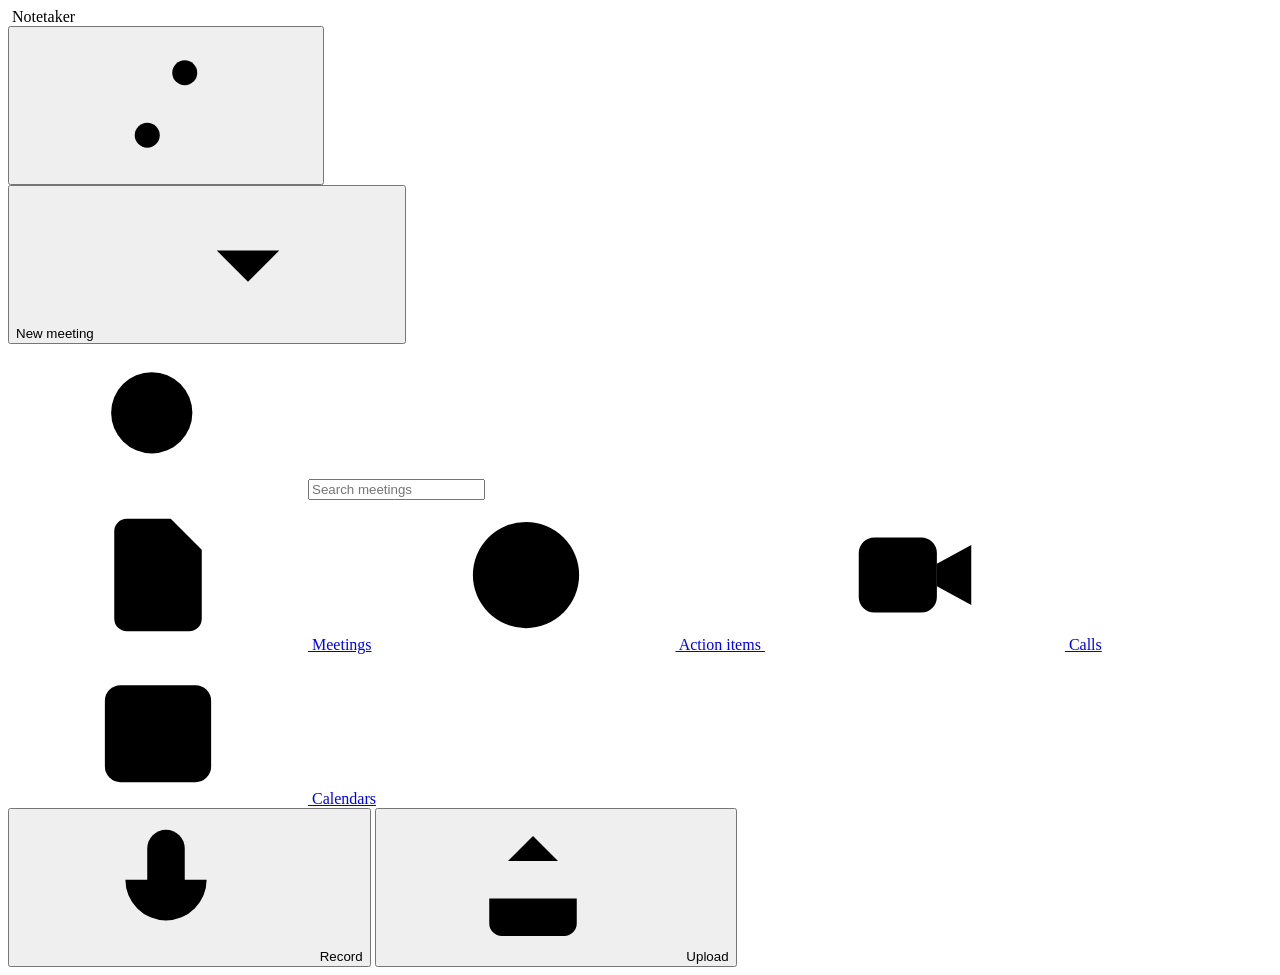
==== commit 14b2a73c: "Notetaker 0.8.1: calendars in plain sight A page of its own in the sidebar, with Connect next to it " ====
--- a/app/static/index.html
+++ b/app/static/index.html
@@ -89,6 +89,7 @@
       <a href="#/" class="view-tab" data-view="meetings"><svg class="ic"><use href="#i-notes"/></svg> Meetings</a>
       <a href="#/actions" class="view-tab" data-view="actions"><svg class="ic"><use href="#i-todo"/></svg> Action items <span class="count" id="actions-count"></span></a>
       <a href="#/calls" class="view-tab" data-view="calls"><svg class="ic"><use href="#i-calls"/></svg> Calls <span class="count live" id="calls-live"></span></a>
+      <a href="#/calendars" class="view-tab" data-view="calendars"><svg class="ic"><use href="#i-calendar"/></svg> Calendars <span class="count" id="cal-count"></span></a>
     </nav>
     <nav class="list" id="list" aria-label="Meetings"></nav>
     <div class="phone-bar only-phone">
